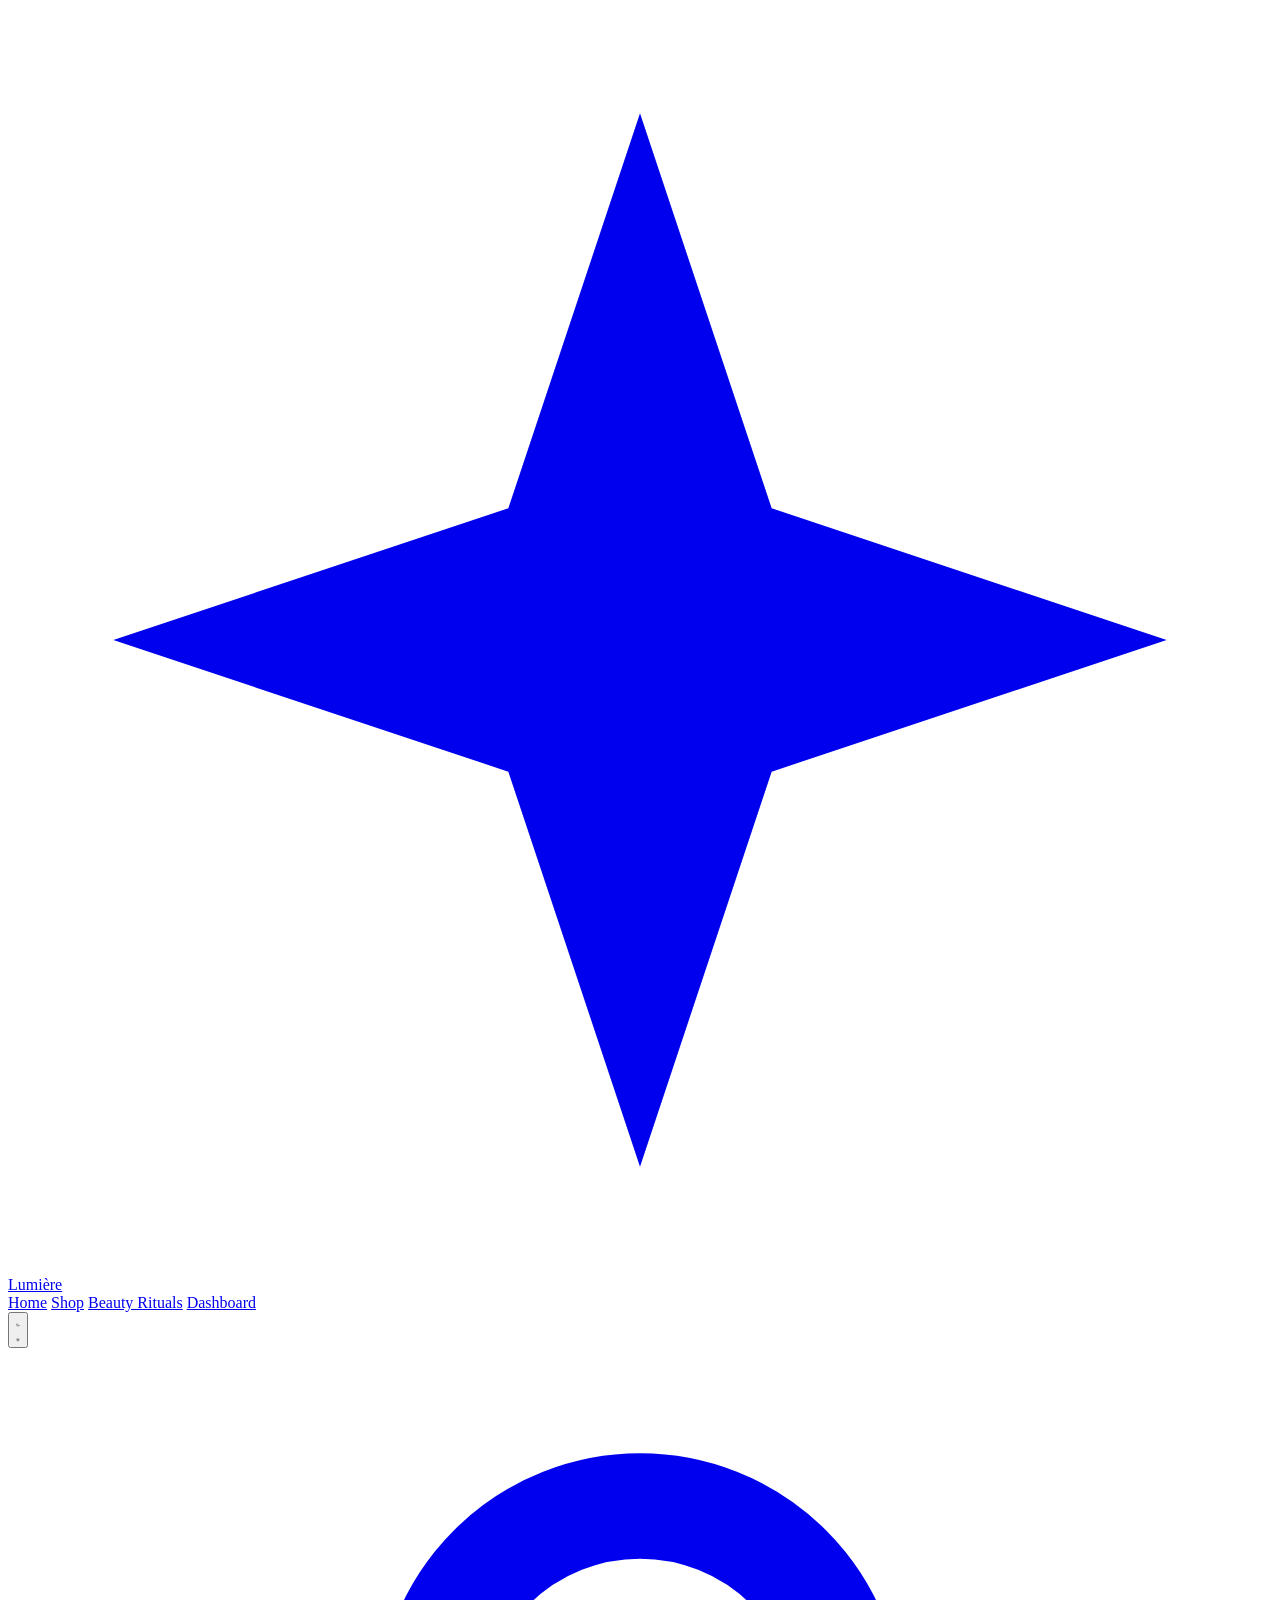
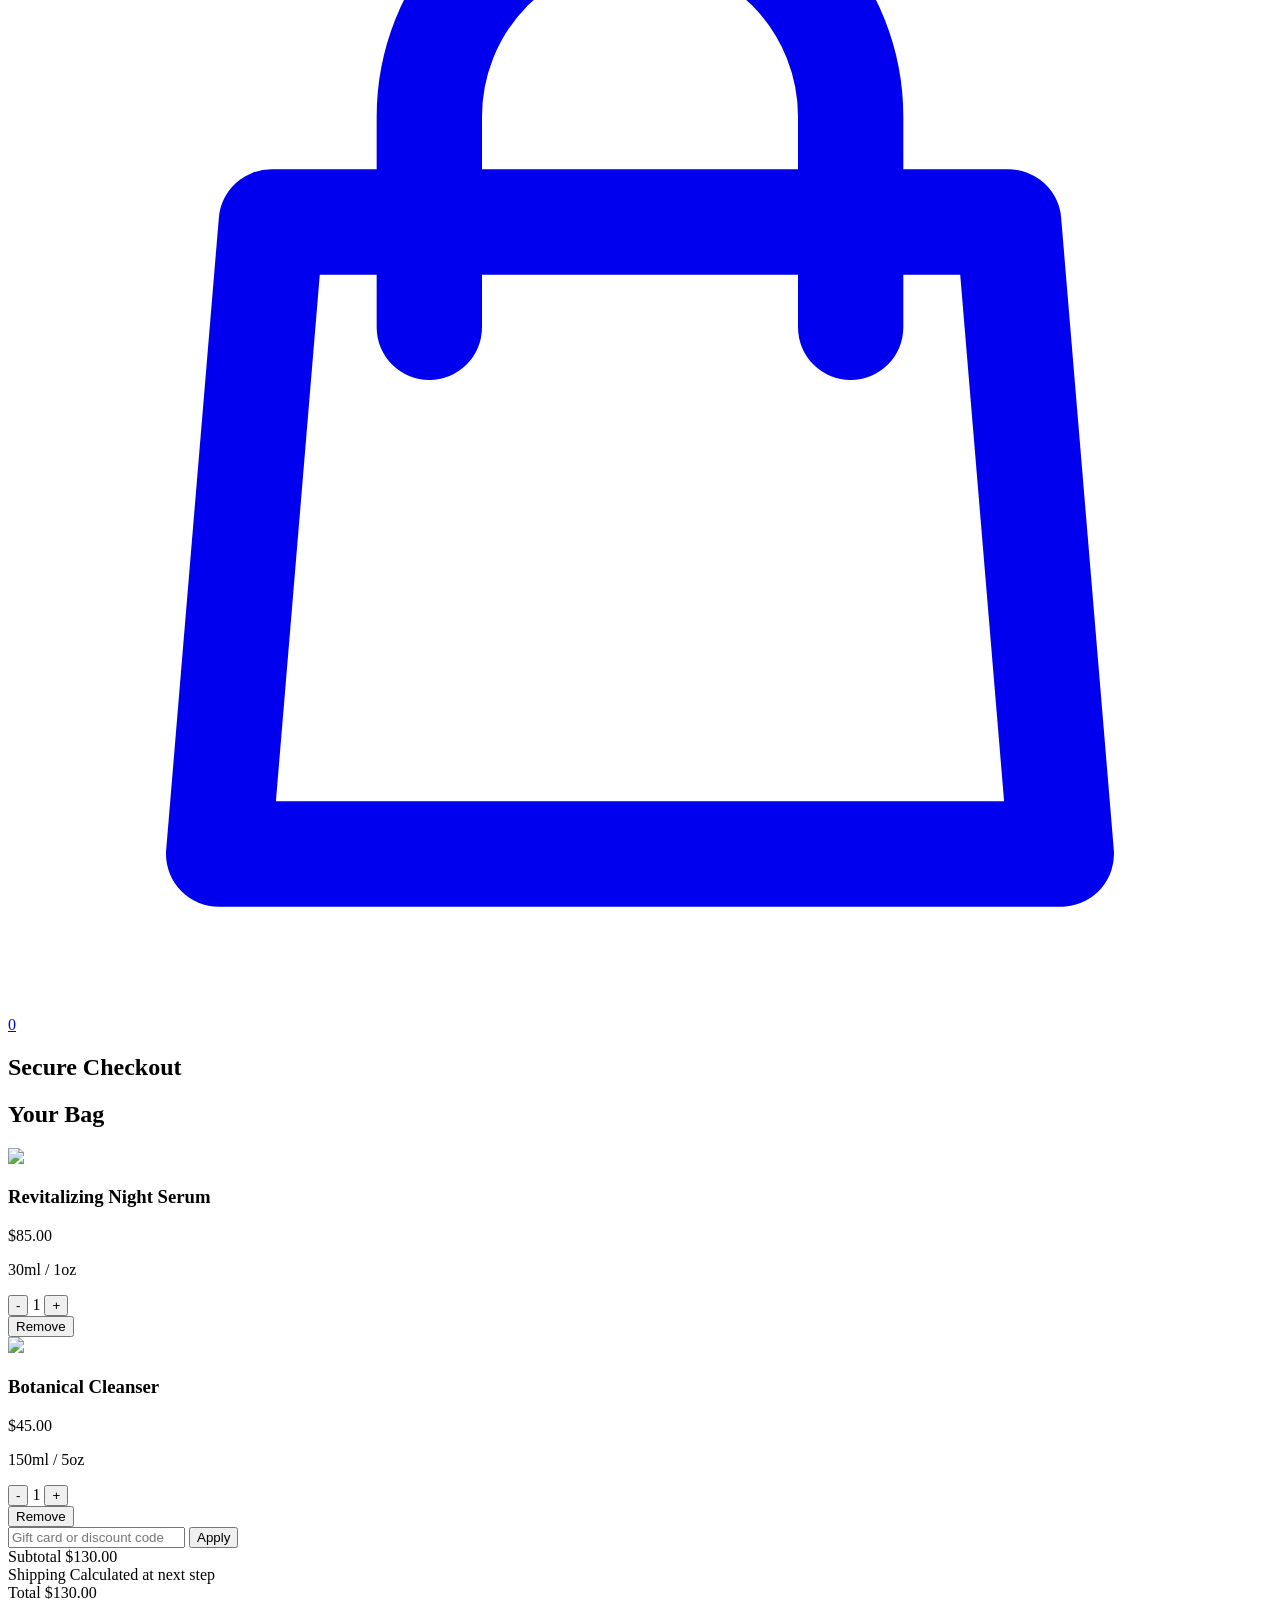
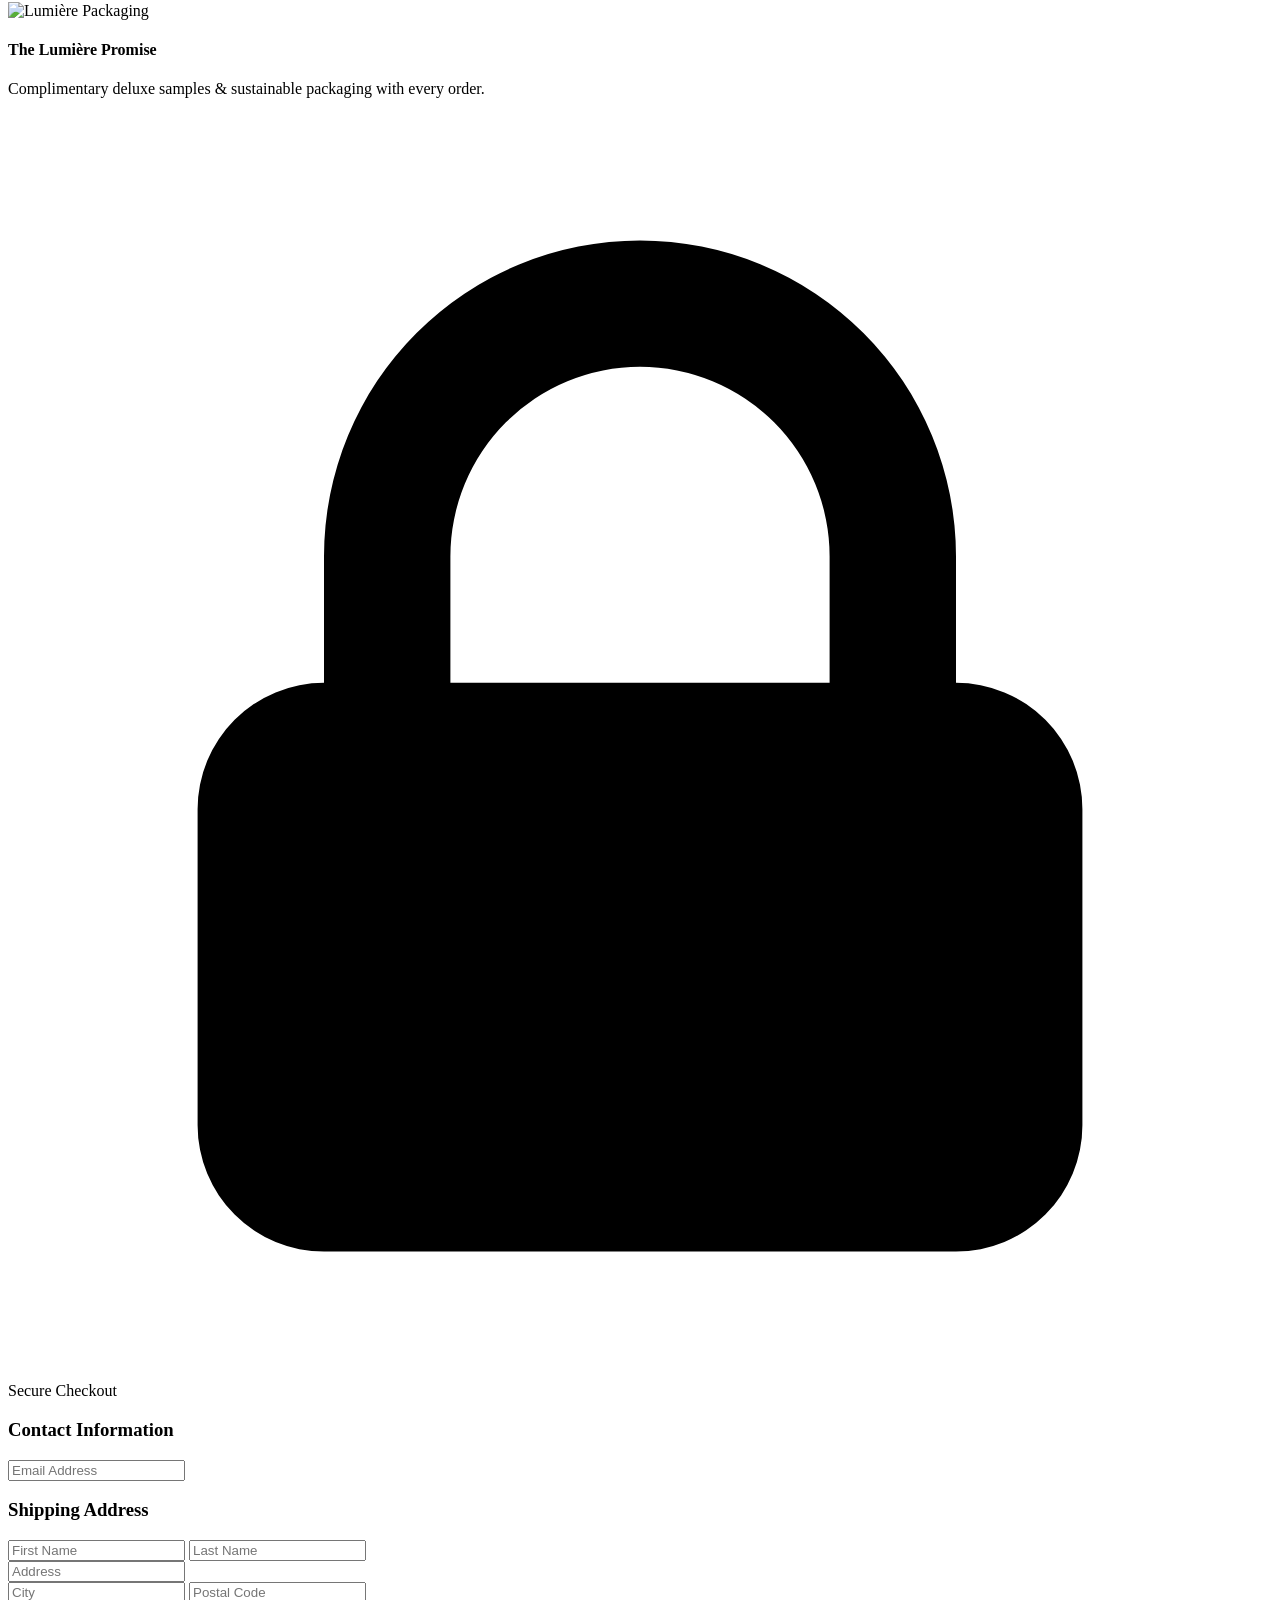
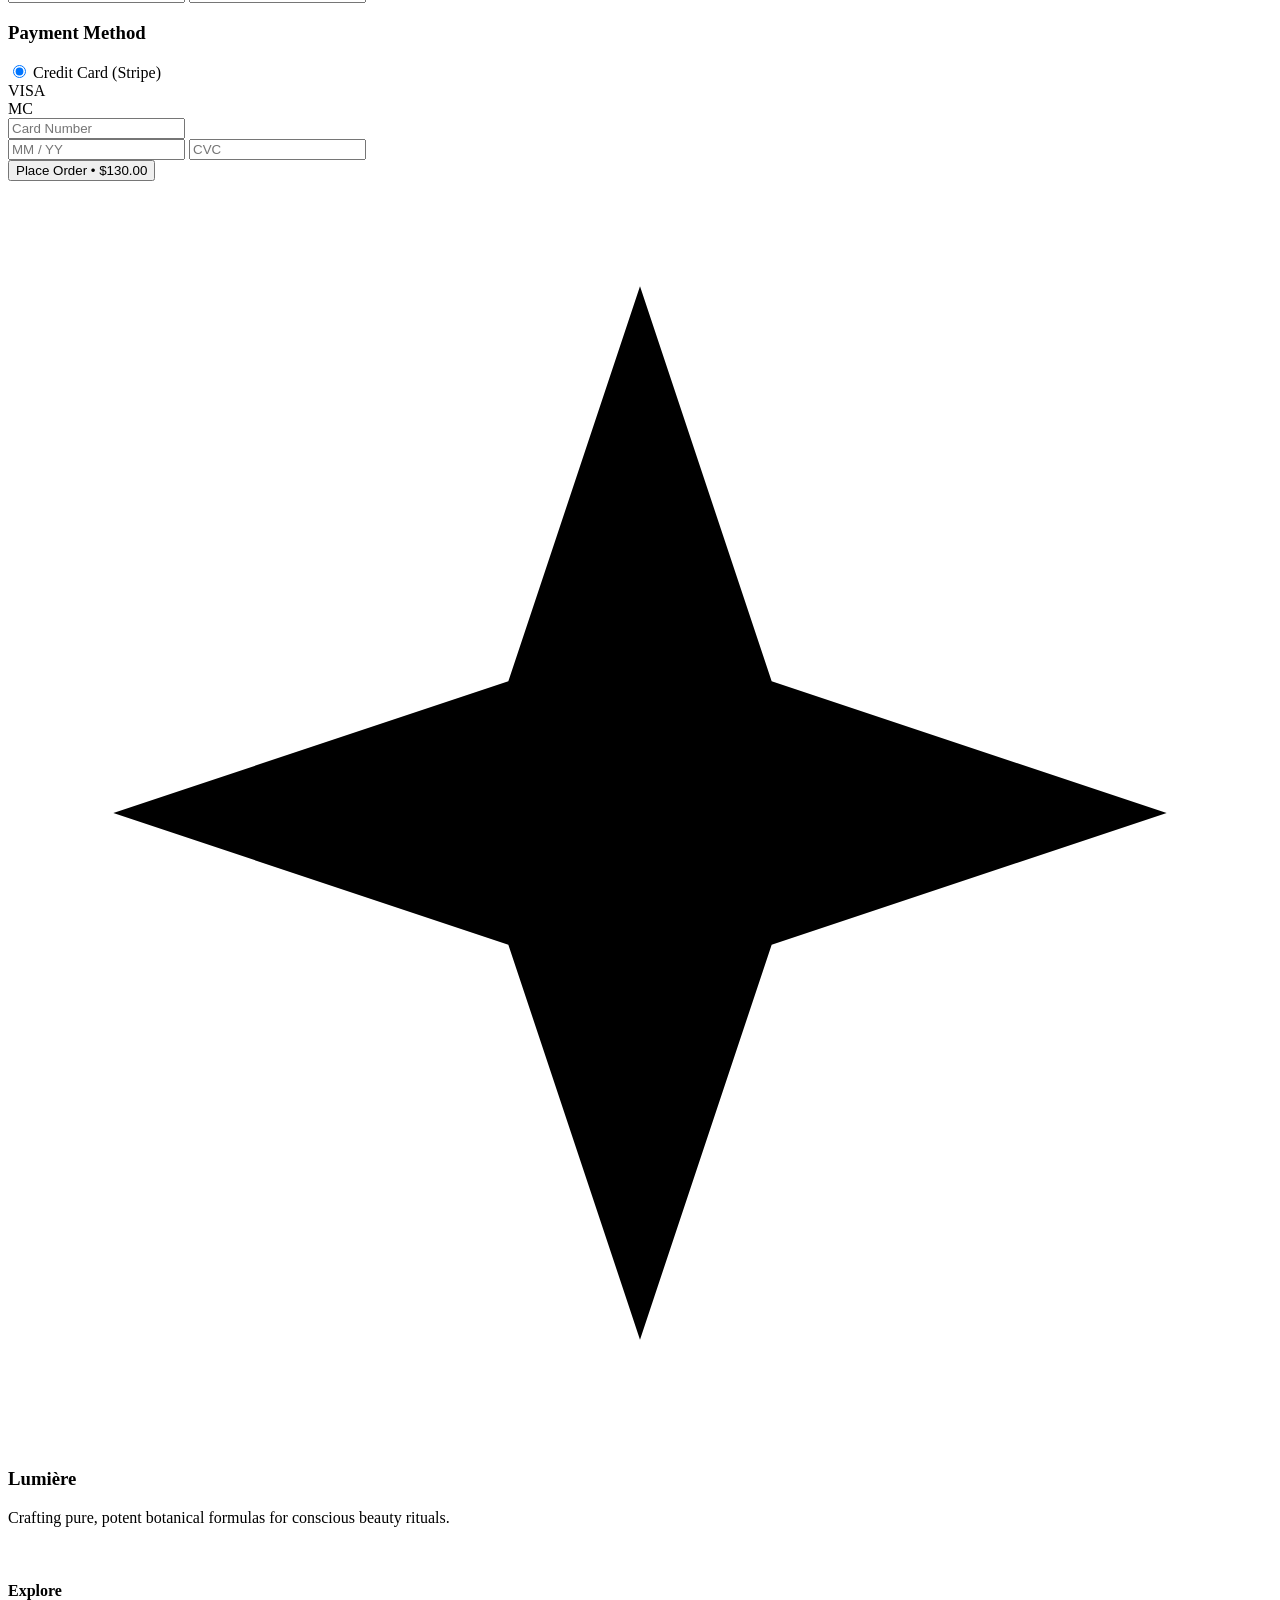
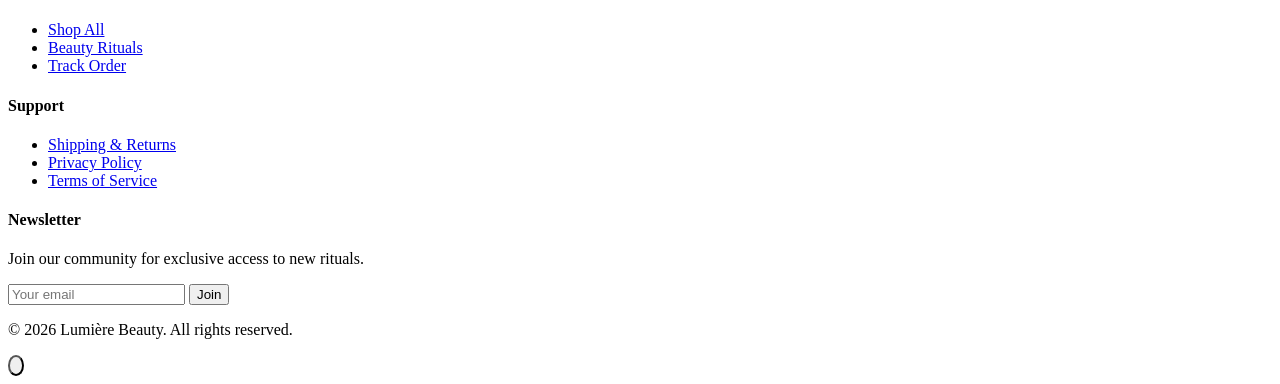
==== cart.html @ 9a76ba2b "first commit" ====
<!DOCTYPE html>
<html lang="en">

<head>
    <meta charset="UTF-8">
    <meta name="viewport" content="width=device-width, initial-scale=1.0">
    <title>Cart & Checkout | LUMIÈRE Beauty</title>
    <script src="https://cdn.tailwindcss.com"></script>
    <script>
        tailwind.config = {
            darkMode: 'class',
            theme: {
                extend: {
                    colors: {
                        brand: {
                            50: '#faf8f7',
                            900: '#1a1919'
                        }
                    },
                    fontFamily: {
                        sans: ['Inter', 'sans-serif'],
                        serif: ['Playfair Display', 'serif']
                    }
                }
            }
        }
    </script>
    <link
        href="https://fonts.googleapis.com/css2?family=Inter:wght@300;400;500;600&family=Playfair+Display:wght@400;600&display=swap"
        rel="stylesheet">
    <link rel="icon"
        href="data:image/svg+xml,<svg xmlns='http://www.w3.org/2000/svg' viewBox='0 0 24 24' fill='black'><path d='M12 2L14.5 9.5L22 12L14.5 14.5L12 22L9.5 14.5L2 12L9.5 9.5L12 2Z'/></svg>">
    <link rel="stylesheet" href="styles.css">
</head>

<body class="bg-brand-50 dark:bg-brand-900 text-gray-900 dark:text-gray-100 font-sans transition-colors duration-300">

    <!-- HEADER -->
    <header
        class="fixed w-full top-0 z-50 bg-white/80 dark:bg-black/80 backdrop-blur-md border-b border-gray-200 dark:border-gray-800 transition-colors duration-300">
        <div class="max-w-7xl mx-auto px-6 h-20 flex items-center justify-between">
            <a href="index.html"
                class="flex items-center gap-2 font-serif text-2xl tracking-widest font-semibold uppercase">
                <svg class="w-6 h-6" viewBox="0 0 24 24" fill="currentColor">
                    <path d="M12 2L14.5 9.5L22 12L14.5 14.5L12 22L9.5 14.5L2 12L9.5 9.5L12 2Z" />
                </svg>
                Lumière
            </a>

            <nav class="hidden md:flex gap-8 text-sm uppercase tracking-wider font-medium">
                <a href="index.html"
                    class="text-gray-500 hover:text-black dark:hover:text-white transition-colors">Home</a>
                <a href="shop.html"
                    class="text-gray-500 hover:text-black dark:hover:text-white transition-colors">Shop</a>
                <a href="rituals.html"
                    class="text-gray-500 hover:text-black dark:hover:text-white transition-colors">Beauty Rituals</a>
                <a href="dashboard.html"
                    class="text-gray-500 hover:text-black dark:hover:text-white transition-colors">Dashboard</a>
            </nav>

            <div class="flex items-center gap-6">
                <button id="theme-toggle" class="hover:opacity-70 transition-opacity">
                    <svg class="w-5 h-5 dark:hidden" fill="none" stroke="currentColor" viewBox="0 0 24 24">
                        <path stroke-linecap="round" stroke-linejoin="round" stroke-width="2"
                            d="M20.354 15.354A9 9 0 018.646 3.646 9.003 9.003 0 0012 21a9.003 9.003 0 008.354-5.646z">
                        </path>
                    </svg>
                    <svg class="w-5 h-5 hidden dark:block" fill="none" stroke="currentColor" viewBox="0 0 24 24">
                        <path stroke-linecap="round" stroke-linejoin="round" stroke-width="2"
                            d="M12 3v1m0 16v1m9-9h-1M4 12H3m15.364 6.364l-.707-.707M6.343 6.343l-.707-.707m12.728 0l-.707.707M6.343 17.657l-.707.707M16 12a4 4 0 11-8 0 4 4 0 018 0z">
                        </path>
                    </svg>
                </button>
                <a href="cart.html" class="relative hover:opacity-70 transition-opacity text-black dark:text-white">
                    <svg class="w-5 h-5" fill="none" stroke="currentColor" viewBox="0 0 24 24">
                        <path stroke-linecap="round" stroke-linejoin="round" stroke-width="2"
                            d="M16 11V7a4 4 0 00-8 0v4M5 9h14l1 12H4L5 9z"></path>
                    </svg>
                    <span
                        class="absolute -top-2 -right-2 bg-black dark:bg-white text-white dark:text-black text-[10px] w-4 h-4 flex items-center justify-center rounded-full cart-count">0</span>
                </a>
            </div>
        </div>
    </header>

    <main class="pt-24 pb-24">

        <!-- Section 1: Cart & Checkout Area -->
        <section class="max-w-7xl mx-auto px-6 mb-24">
            <h1 class="font-serif text-3xl md:text-4xl mb-12 border-b border-gray-200 dark:border-gray-800 pb-4">Secure
                Checkout</h1>

            <div class="grid grid-cols-1 lg:grid-cols-2 gap-16">
                <!-- Cart -->
                <div>
                    <h2 class="uppercase tracking-widest text-sm font-medium mb-6">Your Bag</h2>

                    <div class="space-y-6">
                        <div class="flex gap-6 border-b border-gray-200 dark:border-gray-800 pb-6">
                            <img src="https://images.unsplash.com/photo-1620916566398-39f1143ab7be?auto=format&fit=crop&q=80&w=200"
                                class="w-24 h-32 object-cover bg-gray-100">
                            <div class="flex-1 flex flex-col justify-between">
                                <div>
                                    <div class="flex justify-between items-start mb-1">
                                        <h3 class="font-medium text-sm">Revitalizing Night Serum</h3>
                                        <span class="font-serif">$85.00</span>
                                    </div>
                                    <p class="text-xs text-gray-500">30ml / 1oz</p>
                                </div>
                                <div class="flex justify-between items-center">
                                    <div
                                        class="flex items-center border border-gray-300 dark:border-gray-700 w-24 justify-between px-2 py-1">
                                        <button class="text-gray-500 hover:text-black dark:hover:text-white">-</button>
                                        <span class="text-sm">1</span>
                                        <button class="text-gray-500 hover:text-black dark:hover:text-white">+</button>
                                    </div>
                                    <button
                                        class="text-xs uppercase text-gray-500 hover:text-black dark:hover:text-white underline tracking-wider">Remove</button>
                                </div>
                            </div>
                        </div>

                        <div class="flex gap-6 border-b border-gray-200 dark:border-gray-800 pb-6">
                            <img src="https://images.unsplash.com/photo-1617897903246-719242758050?auto=format&fit=crop&q=80&w=200"
                                class="w-24 h-32 object-cover bg-gray-100">
                            <div class="flex-1 flex flex-col justify-between">
                                <div>
                                    <div class="flex justify-between items-start mb-1">
                                        <h3 class="font-medium text-sm">Botanical Cleanser</h3>
                                        <span class="font-serif">$45.00</span>
                                    </div>
                                    <p class="text-xs text-gray-500">150ml / 5oz</p>
                                </div>
                                <div class="flex justify-between items-center">
                                    <div
                                        class="flex items-center border border-gray-300 dark:border-gray-700 w-24 justify-between px-2 py-1">
                                        <button class="text-gray-500 hover:text-black dark:hover:text-white">-</button>
                                        <span class="text-sm">1</span>
                                        <button class="text-gray-500 hover:text-black dark:hover:text-white">+</button>
                                    </div>
                                    <button
                                        class="text-xs uppercase text-gray-500 hover:text-black dark:hover:text-white underline tracking-wider">Remove</button>
                                </div>
                            </div>
                        </div>
                    </div>

                    <div class="mt-8 flex gap-4">
                        <input type="text" placeholder="Gift card or discount code"
                            class="flex-1 border border-gray-300 dark:border-gray-700 bg-transparent px-4 py-3 text-sm focus:outline-none focus:border-black dark:focus:border-white">
                        <button
                            class="px-6 py-3 bg-gray-200 dark:bg-gray-800 text-sm uppercase tracking-wider font-medium">Apply</button>
                    </div>

                    <div class="mt-8 space-y-3 text-sm">
                        <div class="flex justify-between text-gray-500">
                            <span>Subtotal</span>
                            <span>$130.00</span>
                        </div>
                        <div class="flex justify-between text-gray-500">
                            <span>Shipping</span>
                            <span>Calculated at next step</span>
                        </div>
                        <div
                            class="flex justify-between font-medium text-lg pt-4 border-t border-gray-200 dark:border-gray-800">
                            <span>Total</span>
                            <span class="font-serif">$130.00</span>
                        </div>
                    </div>

                    <!-- Added Content to fill empty space -->
                    <div
                        class="mt-12 group relative overflow-hidden bg-gray-100 dark:bg-gray-800 shadow-sm border border-gray-200 dark:border-gray-800">
                        <img src="https://images.pexels.com/photos/9443524/pexels-photo-9443524.jpeg"
                            class="w-full h-80 object-cover group-hover:scale-105 transition-transform duration-700"
                            alt="Lumière Packaging">
                        <div class="absolute inset-0 bg-black/40 p-8 flex flex-col justify-end text-center text-white">
                            <h4 class="font-serif text-2xl mb-2">The Lumière Promise</h4>
                            <p class="text-sm font-light">Complimentary deluxe samples & sustainable packaging with
                                every order.</p>
                        </div>
                    </div>
                </div>

                <!-- Checkout -->
                <div class="bg-white dark:bg-black p-8 shadow-sm h-fit">
                    <div
                        class="flex items-center gap-2 mb-8 text-green-600 dark:text-green-400 text-xs uppercase tracking-widest font-bold">
                        <svg class="w-4 h-4" fill="currentColor" viewBox="0 0 20 20">
                            <path fill-rule="evenodd"
                                d="M5 9V7a5 5 0 0110 0v2a2 2 0 012 2v5a2 2 0 01-2 2H5a2 2 0 01-2-2v-5a2 2 0 012-2zm8-2v2H7V7a3 3 0 016 0z"
                                clip-rule="evenodd"></path>
                        </svg>
                        Secure Checkout
                    </div>

                    <form class="space-y-8" onsubmit="event.preventDefault(); window.location.href='dashboard.html';">
                        <div>
                            <h3 class="font-medium text-sm mb-4">Contact Information</h3>
                            <input type="email" placeholder="Email Address" required
                                class="w-full border border-gray-300 dark:border-gray-700 bg-transparent px-4 py-3 text-sm mb-4 focus:outline-none focus:border-black dark:focus:border-white">
                        </div>

                        <div>
                            <h3 class="font-medium text-sm mb-4">Shipping Address</h3>
                            <div class="grid grid-cols-2 gap-4 mb-4">
                                <input type="text" placeholder="First Name" required
                                    class="w-full border border-gray-300 dark:border-gray-700 bg-transparent px-4 py-3 text-sm focus:outline-none focus:border-black dark:focus:border-white">
                                <input type="text" placeholder="Last Name" required
                                    class="w-full border border-gray-300 dark:border-gray-700 bg-transparent px-4 py-3 text-sm focus:outline-none focus:border-black dark:focus:border-white">
                            </div>
                            <input type="text" placeholder="Address" required
                                class="w-full border border-gray-300 dark:border-gray-700 bg-transparent px-4 py-3 text-sm mb-4 focus:outline-none focus:border-black dark:focus:border-white">
                            <div class="grid grid-cols-2 gap-4">
                                <input type="text" placeholder="City" required
                                    class="w-full border border-gray-300 dark:border-gray-700 bg-transparent px-4 py-3 text-sm focus:outline-none focus:border-black dark:focus:border-white">
                                <input type="text" placeholder="Postal Code" required
                                    class="w-full border border-gray-300 dark:border-gray-700 bg-transparent px-4 py-3 text-sm focus:outline-none focus:border-black dark:focus:border-white">
                            </div>
                        </div>

                        <div>
                            <h3 class="font-medium text-sm mb-4">Payment Method</h3>
                            <div
                                class="border border-gray-300 dark:border-gray-700 rounded-sm p-4 mb-4 flex items-center justify-between cursor-pointer">
                                <div class="flex items-center gap-3">
                                    <input type="radio" name="payment" checked class="accent-black dark:accent-white">
                                    <span class="text-sm">Credit Card (Stripe)</span>
                                </div>
                                <div class="flex gap-1">
                                    <div
                                        class="w-8 h-5 bg-gray-200 dark:bg-gray-800 rounded text-[8px] flex items-center justify-center font-bold">
                                        VISA</div>
                                    <div
                                        class="w-8 h-5 bg-gray-200 dark:bg-gray-800 rounded text-[8px] flex items-center justify-center font-bold">
                                        MC</div>
                                </div>
                            </div>

                            <div
                                class="space-y-4 p-4 border border-gray-200 dark:border-gray-800 bg-gray-50 dark:bg-gray-900/50">
                                <input type="text" placeholder="Card Number"
                                    class="w-full border border-gray-300 dark:border-gray-700 bg-white dark:bg-black px-4 py-3 text-sm focus:outline-none">
                                <div class="grid grid-cols-2 gap-4">
                                    <input type="text" placeholder="MM / YY"
                                        class="w-full border border-gray-300 dark:border-gray-700 bg-white dark:bg-black px-4 py-3 text-sm focus:outline-none">
                                    <input type="text" placeholder="CVC"
                                        class="w-full border border-gray-300 dark:border-gray-700 bg-white dark:bg-black px-4 py-3 text-sm focus:outline-none">
                                </div>
                            </div>
                        </div>

                        <button type="submit"
                            class="w-full py-4 bg-black text-white dark:bg-white dark:text-black uppercase tracking-wider font-medium text-sm hover:opacity-90 transition-opacity">
                            Place Order • $130.00
                        </button>
                    </form>
                </div>
            </div>
        </section>

    </main>

    <footer
        class="bg-gray-100 dark:bg-gray-900 text-gray-900 dark:text-white pt-16 pb-8 transition-colors duration-300">
        <div class="max-w-7xl mx-auto px-6 grid grid-cols-1 md:grid-cols-4 gap-12 mb-12">
            <div>
                <div class="flex items-center gap-2 mb-6">
                    <svg class="w-6 h-6" viewBox="0 0 24 24" fill="currentColor">
                        <path d="M12 2L14.5 9.5L22 12L14.5 14.5L12 22L9.5 14.5L2 12L9.5 9.5L12 2Z" />
                    </svg>
                    <h3 class="font-serif text-2xl uppercase tracking-widest">Lumière</h3>
                </div>
                <p class="text-sm text-gray-600 dark:text-gray-400">Crafting pure, potent botanical formulas for
                    conscious beauty rituals.</p>
                <div class="flex gap-4 mt-6">
                    <a href="#" class="hover:text-black dark:hover:text-white transition-colors"
                        aria-label="Instagram"><svg class="w-5 h-5" fill="currentColor" viewBox="0 0 24 24"
                            aria-hidden="true">
                            <path fill-rule="evenodd"
                                d="M12.315 2c2.43 0 2.784.013 3.808.06 1.064.049 1.791.218 2.427.465a4.902 4.902 0 011.772 1.153 4.902 4.902 0 011.153 1.772c.247.636.416 1.363.465 2.427.048 1.067.06 1.407.06 4.123v.08c0 2.643-.012 2.987-.06 4.043-.049 1.064-.218 1.791-.465 2.427a4.902 4.902 0 01-1.153 1.772 4.902 4.902 0 01-1.772 1.153c-.636.247-1.363.416-2.427.465-1.067.048-1.407.06-4.123.06h-.08c-2.643 0-2.987-.012-4.043-.06-1.064-.049-1.791-.218-2.427-.465a4.902 4.902 0 01-1.772-1.153 4.902 4.902 0 01-1.153-1.772c-.247-.636-.416-1.363-.465-2.427-.047-1.024-.06-1.379-.06-3.808v-.63c0-2.43.013-2.784.06-3.808.049-1.064.218-1.791.465-2.427a4.902 4.902 0 011.153-1.772A4.902 4.902 0 015.45 2.525c.636-.247 1.363-.416 2.427-.465C8.901 2.013 9.256 2 11.685 2h.63zm-.081 1.802h-.468c-2.456 0-2.784.011-3.807.058-.975.045-1.504.207-1.857.344-.467.182-.8.398-1.15.748-.35.35-.566.683-.748 1.15-.137.353-.3.882-.344 1.857-.047 1.023-.058 1.351-.058 3.807v.468c0 2.456.011 2.784.058 3.807.045.975.207 1.504.344 1.857.182.466.399.8.748 1.15.35.35.683.566 1.15.748.353.137.882.3 1.857.344 1.054.048 1.37.058 4.041.058h.08c2.597 0 2.917-.01 3.96-.058.976-.045 1.505-.207 1.858-.344.466-.182.8-.398 1.15-.748.35-.35.566-.683.748-1.15.137-.353.3-.882.344-1.857.048-1.055.058-1.37.058-4.041v-.08c0-2.597-.01-2.917-.058-3.96-.045-.976-.207-1.505-.344-1.858a3.097 3.097 0 00-.748-1.15 3.098 3.098 0 00-1.15-.748c-.353-.137-.882-.3-1.857-.344-1.023-.047-1.351-.058-3.807-.058zM12 6.865a5.135 5.135 0 110 10.27 5.135 5.135 0 010-10.27zm0 1.802a3.333 3.333 0 100 6.666 3.333 3.333 0 000-6.666zm5.338-3.205a1.2 1.2 0 110 2.4 1.2 1.2 0 010-2.4z"
                                clip-rule="evenodd" />
                        </svg></a>
                    <a href="#" class="hover:text-black dark:hover:text-white transition-colors"
                        aria-label="TikTok"><svg class="w-5 h-5" fill="currentColor" viewBox="0 0 24 24"
                            aria-hidden="true">
                            <path
                                d="M19.59 6.69a4.83 4.83 0 01-3.77-4.25V2h-3.45v13.67a2.89 2.89 0 01-5.2 1.74 2.89 2.89 0 012.31-4.64 2.93 2.93 0 01.88.13V9.4a6.84 6.84 0 00-1-.05A6.33 6.33 0 005 20.1a6.34 6.34 0 0010.86-4.43v-7a8.16 8.16 0 004.77 1.52v-3.4a4.85 4.85 0 01-1.04-.1z" />
                        </svg></a>
                    <a href="#" class="hover:text-black dark:hover:text-white transition-colors"
                        aria-label="Pinterest"><svg class="w-5 h-5" fill="currentColor" viewBox="0 0 24 24"
                            aria-hidden="true">
                            <path
                                d="M12.017 0C5.396 0 .029 5.367.029 11.987c0 5.079 3.158 9.417 7.618 11.162-.105-.949-.199-2.403.041-3.439.219-.937 1.406-5.957 1.406-5.957s-.359-.72-.359-1.781c0-1.663.967-2.911 2.168-2.911 1.024 0 1.518.769 1.518 1.688 0 1.029-.653 2.567-.992 3.992-.285 1.193.6 2.165 1.775 2.165 2.128 0 3.768-2.245 3.768-5.487 0-2.861-2.063-4.869-5.008-4.869-3.41 0-5.409 2.562-5.409 5.199 0 1.033.394 2.143.889 2.741.099.12.112.225.085.345-.09.375-.293 1.199-.334 1.363-.053.225-.172.271-.401.165-1.495-.69-2.433-2.878-2.433-4.646 0-3.776 2.748-7.252 7.951-7.252 4.158 0 7.392 2.967 7.392 6.923 0 4.135-2.607 7.462-6.233 7.462-1.214 0-2.354-.629-2.758-1.379l-.749 2.848c-.269 1.045-1.004 2.352-1.498 3.146 1.123.345 2.306.535 3.55.535 6.607 0 11.985-5.365 11.985-11.987C23.97 5.39 18.592.026 11.985.026L12.017 0z" />
                        </svg></a>
                </div>
            </div>
            <div>
                <h4 class="font-medium uppercase tracking-wider mb-6 text-sm">Explore</h4>
                <ul class="space-y-4 text-sm text-gray-600 dark:text-gray-400">
                    <li><a href="shop.html" class="hover:text-black dark:hover:text-white transition-colors">Shop
                            All</a></li>
                    <li><a href="rituals.html" class="hover:text-black dark:hover:text-white transition-colors">Beauty
                            Rituals</a></li>
                    <li><a href="dashboard.html" class="hover:text-black dark:hover:text-white transition-colors">Track
                            Order</a></li>
                </ul>
            </div>
            <div>
                <h4 class="font-medium uppercase tracking-wider mb-6 text-sm">Support</h4>
                <ul class="space-y-4 text-sm text-gray-600 dark:text-gray-400">
                    <li><a href="#" class="hover:text-black dark:hover:text-white transition-colors">Shipping &
                            Returns</a></li>
                    <li><a href="#" class="hover:text-black dark:hover:text-white transition-colors">Privacy Policy</a>
                    </li>
                    <li><a href="#" class="hover:text-black dark:hover:text-white transition-colors">Terms of
                            Service</a></li>
                </ul>
            </div>
            <div>
                <h4 class="font-medium uppercase tracking-wider mb-6 text-sm">Newsletter</h4>
                <p class="text-sm text-gray-600 dark:text-gray-400 mb-4">Join our community for exclusive access to new
                    rituals.</p>
                <div class="flex">
                    <input type="email" placeholder="Your email"
                        class="bg-transparent border-b border-gray-400 dark:border-gray-600 px-0 py-2 w-full focus:outline-none focus:border-black dark:focus:border-white text-sm transition-colors">
                    <button
                        class="border-b border-gray-400 dark:border-gray-600 hover:border-black dark:hover:border-white py-2 px-4 uppercase text-sm font-medium tracking-wider transition-colors">Join</button>
                </div>
            </div>
        </div>
        <div
            class="max-w-7xl mx-auto px-6 pt-8 border-t border-gray-200 dark:border-gray-800 text-sm text-gray-500 flex flex-col md:flex-row justify-between items-center gap-4 transition-colors">
            <p>&copy; 2026 Lumière Beauty. All rights reserved.</p>

        </div>
    </footer>

    <script src="script.js"></script>
</body>

</html>
---- styles.css ----
@tailwind base;
@tailwind components;
@tailwind utilities;

@layer utilities {
    .animate-image-zoom {
        animation: zoom 20s infinite alternate linear;
    }
    
    .animate-fade-up {
        animation: fadeUp 1s ease-out forwards;
    }
}

@keyframes zoom {
    0% { transform: scale(1); }
    100% { transform: scale(1.1); }
}

@keyframes fadeUp {
    0% { opacity: 0; transform: translateY(20px); }
    100% { opacity: 1; transform: translateY(0); }
}

html {
    scroll-behavior: smooth;
}

/* Global Hover Effects for CTAs and Social Media Icons */
button, 
a.px-8, 
a.px-12, 
a.px-6, 
a.w-full.py-4 {
    transition: transform 0.3s ease, background-color 0.3s ease, opacity 0.3s ease;
}

button:hover:not(.theme-toggle):not([aria-label="Back to top"]), 
a.px-8:hover, 
a.px-12:hover, 
a.px-6:hover, 
a.w-full.py-4:hover {
    transform: translateY(-3px);
    box-shadow: 0 4px 12px rgba(0,0,0,0.1);
}

/* Social Media Icons Lift Effect */
footer a[aria-label] {
    display: inline-block;
    transition: transform 0.3s cubic-bezier(0.175, 0.885, 0.32, 1.275), color 0.3s ease;
}

footer a[aria-label]:hover {
    transform: translateY(-4px) scale(1.15);
}
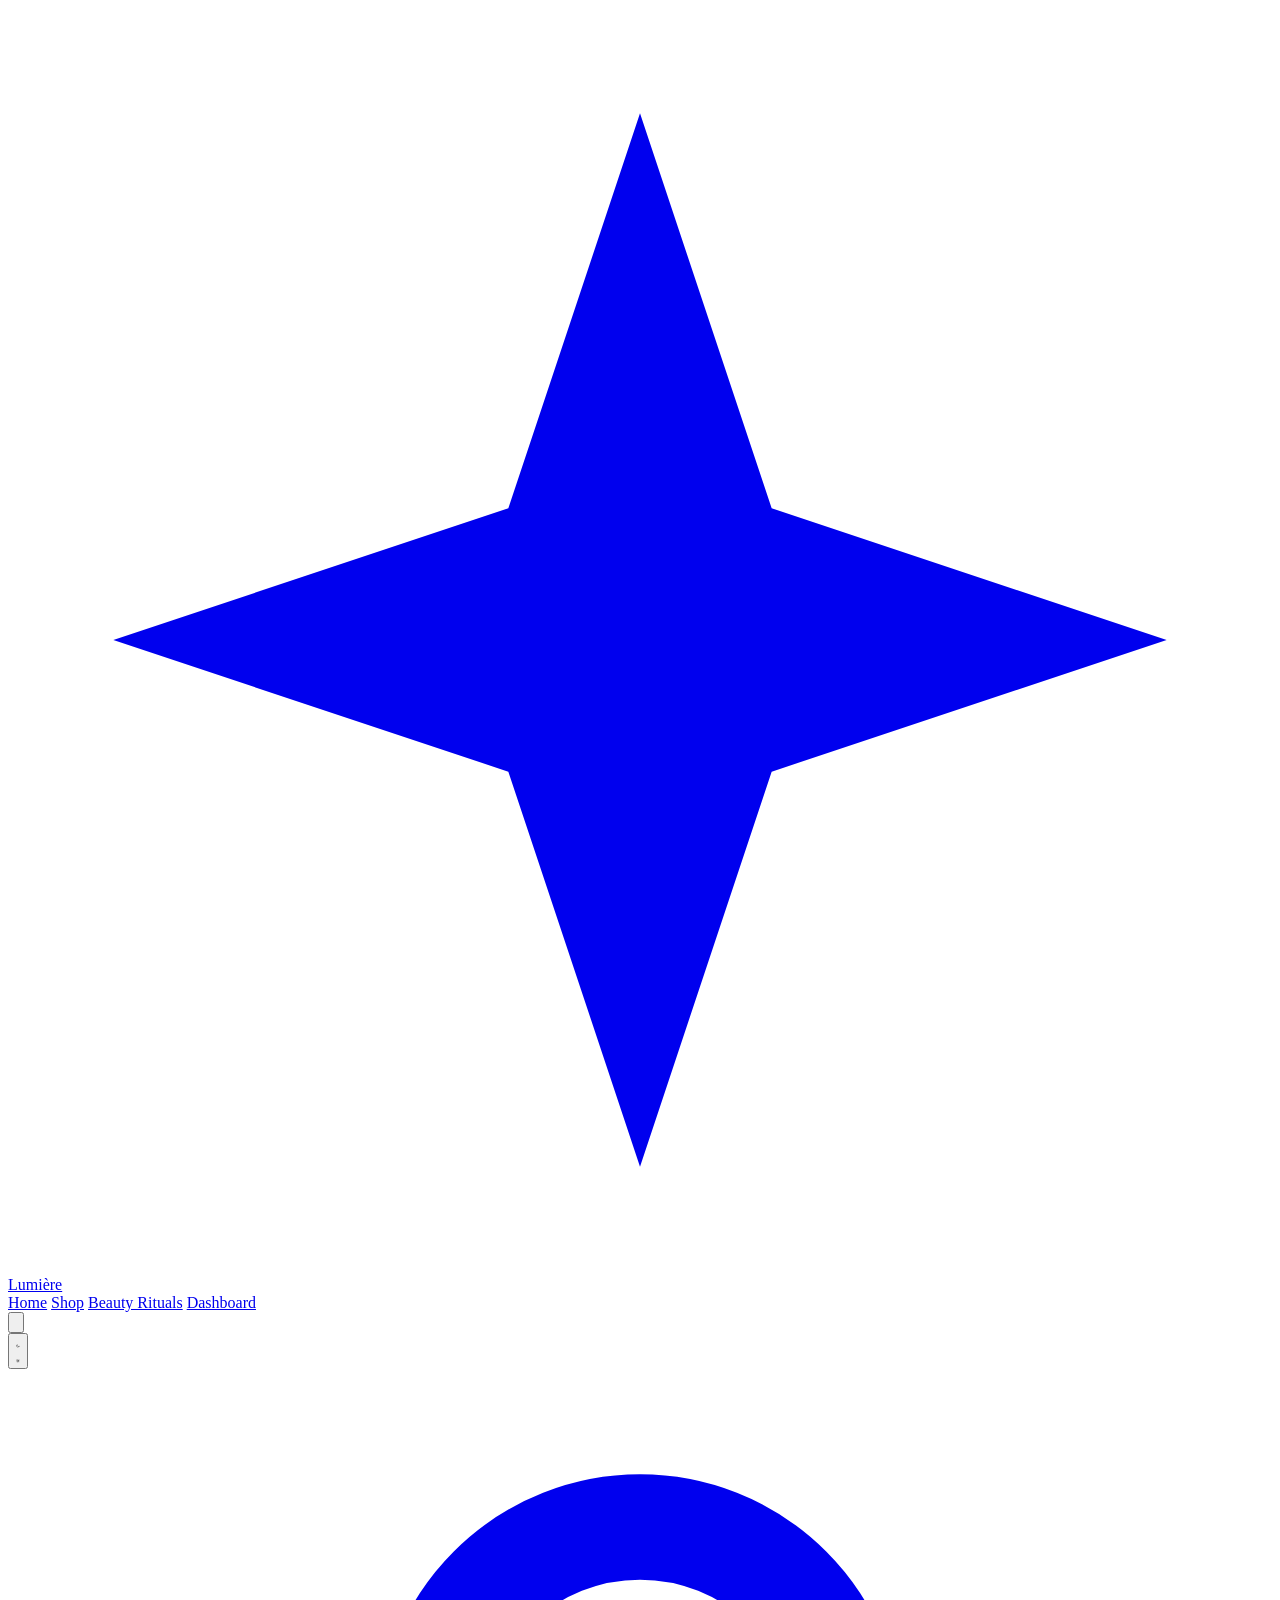
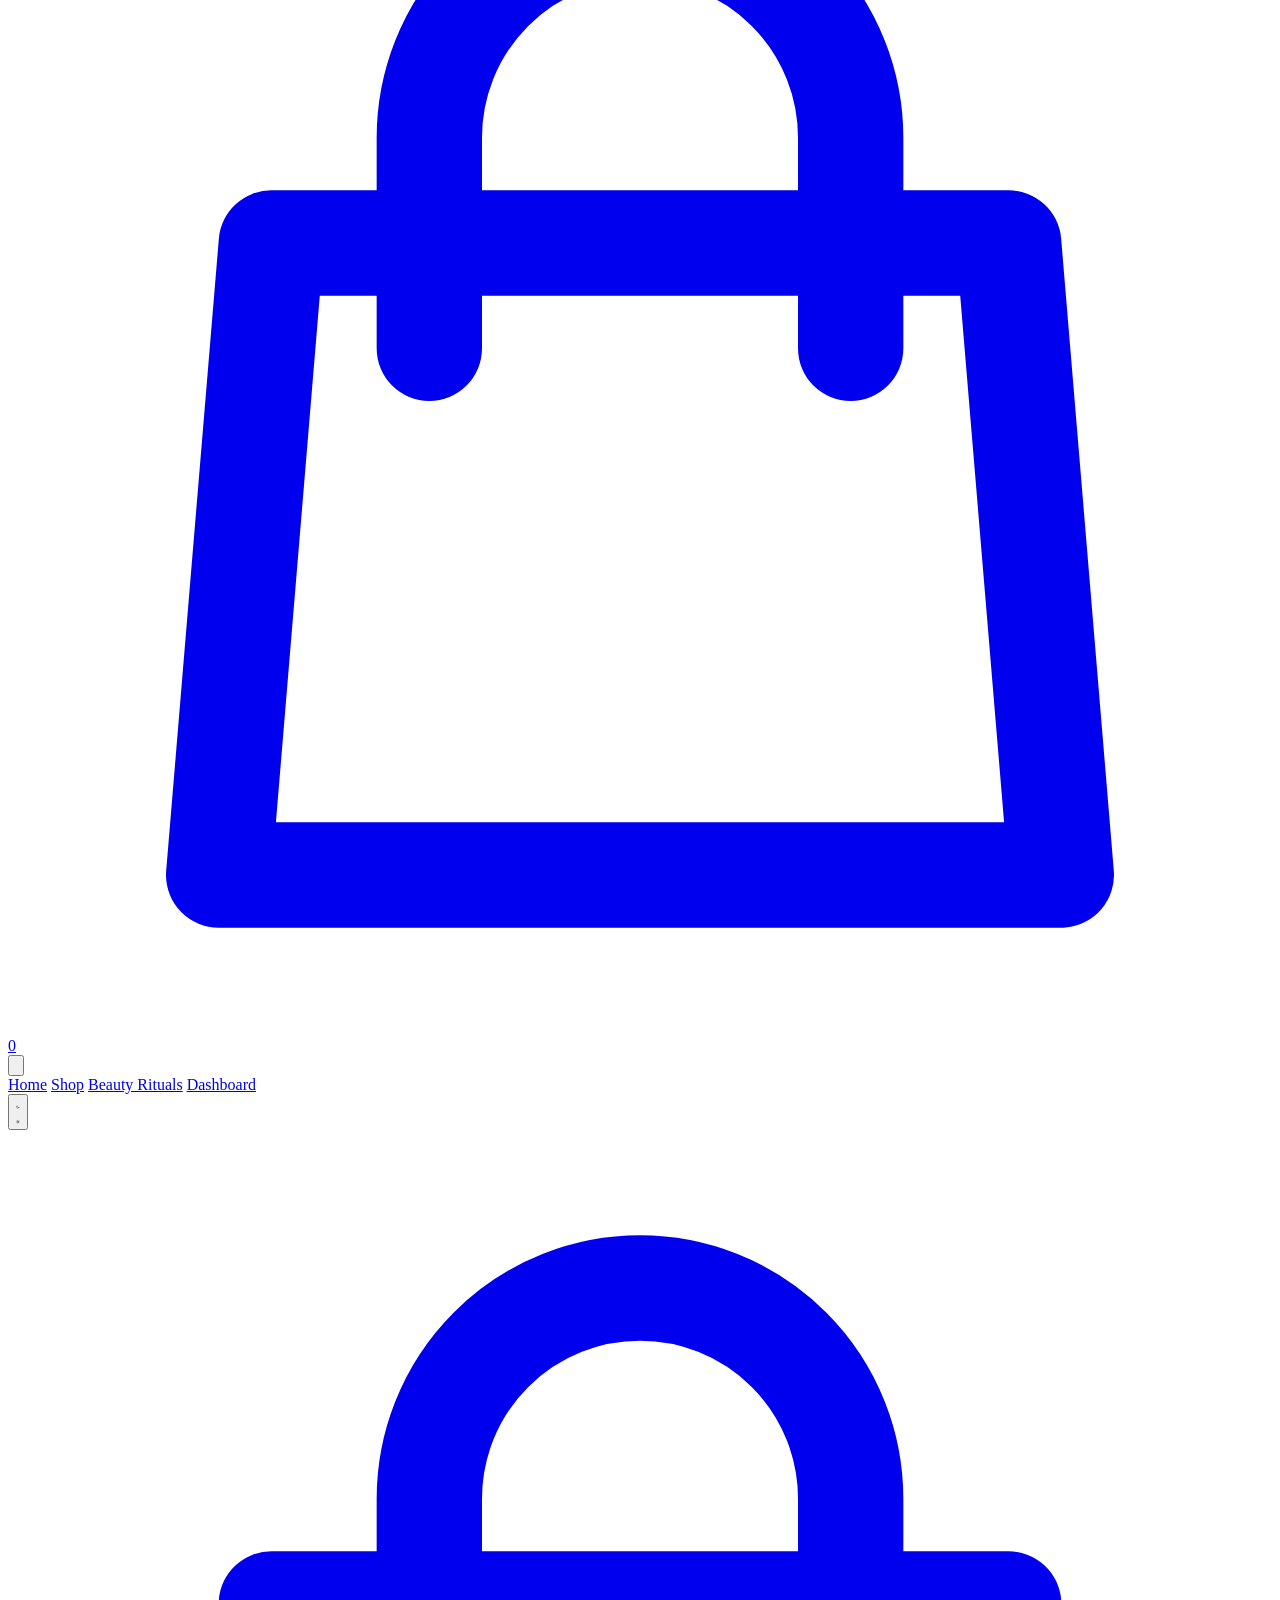
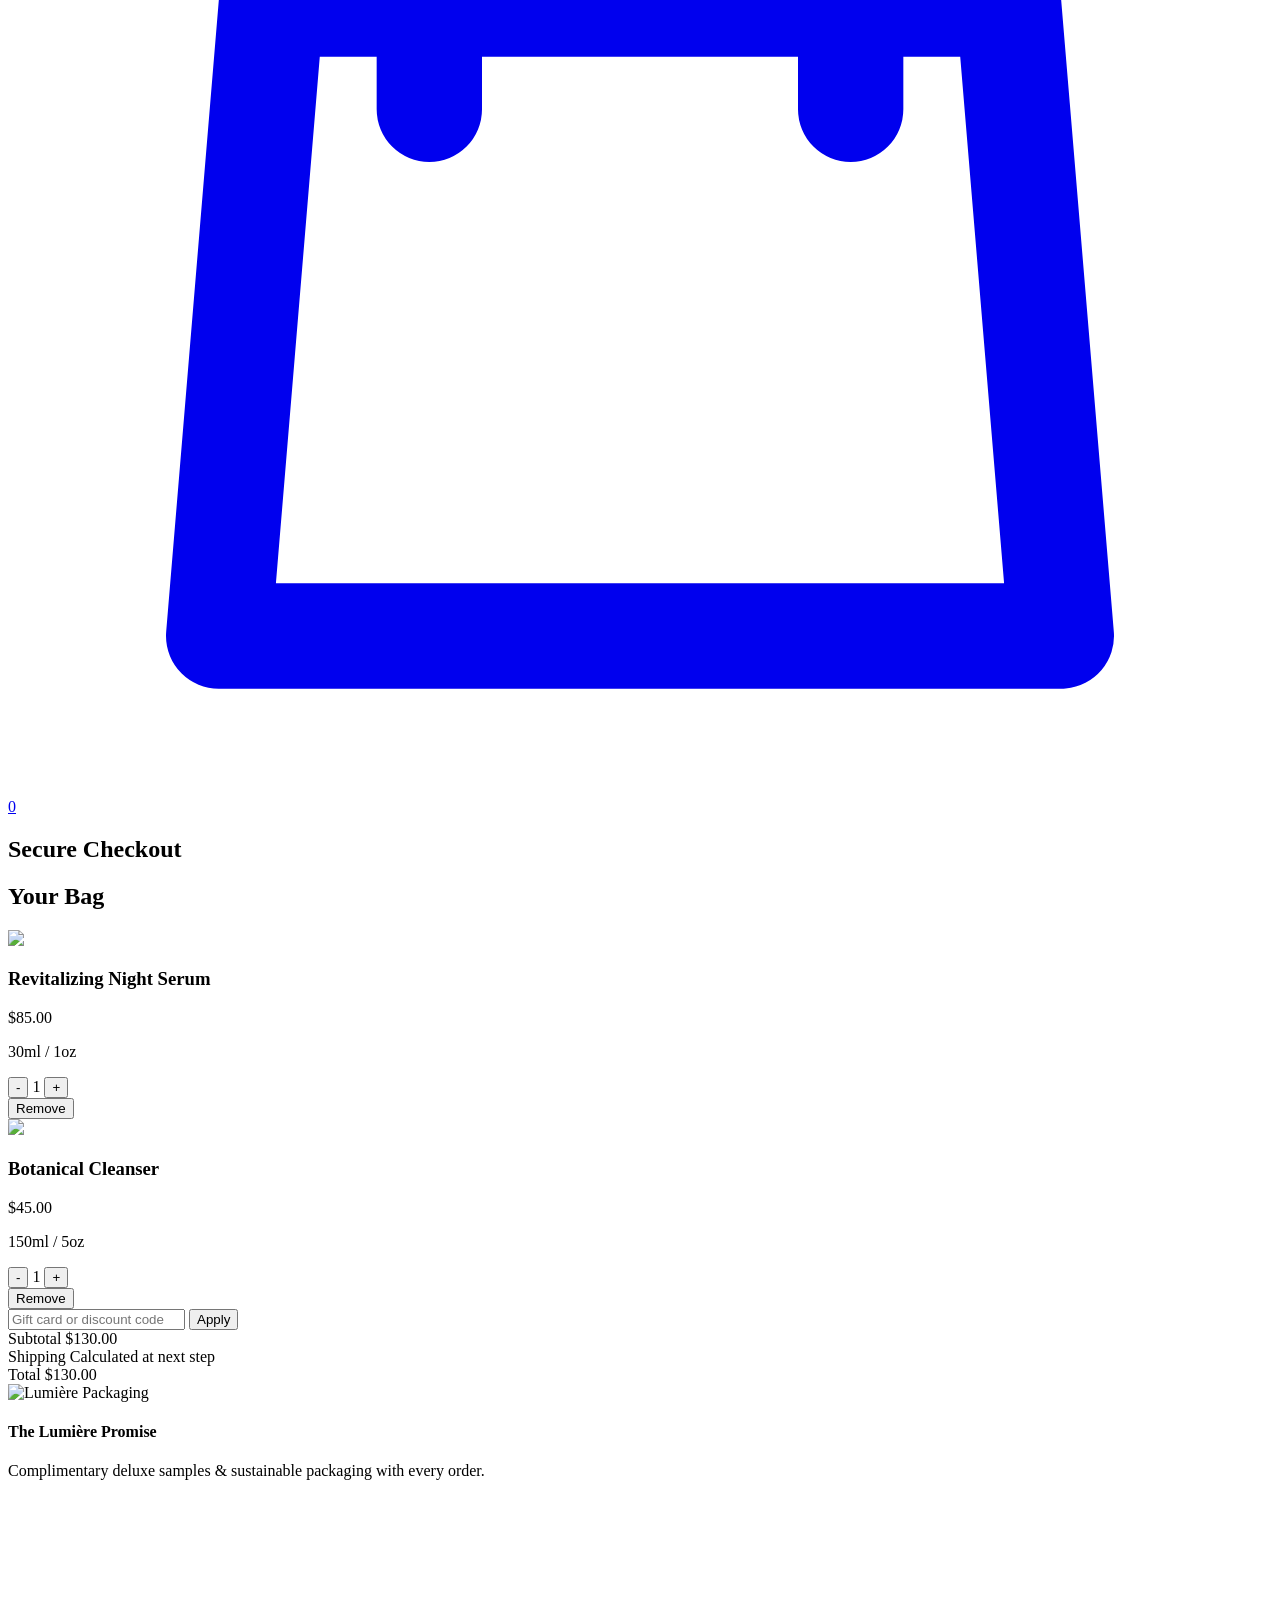
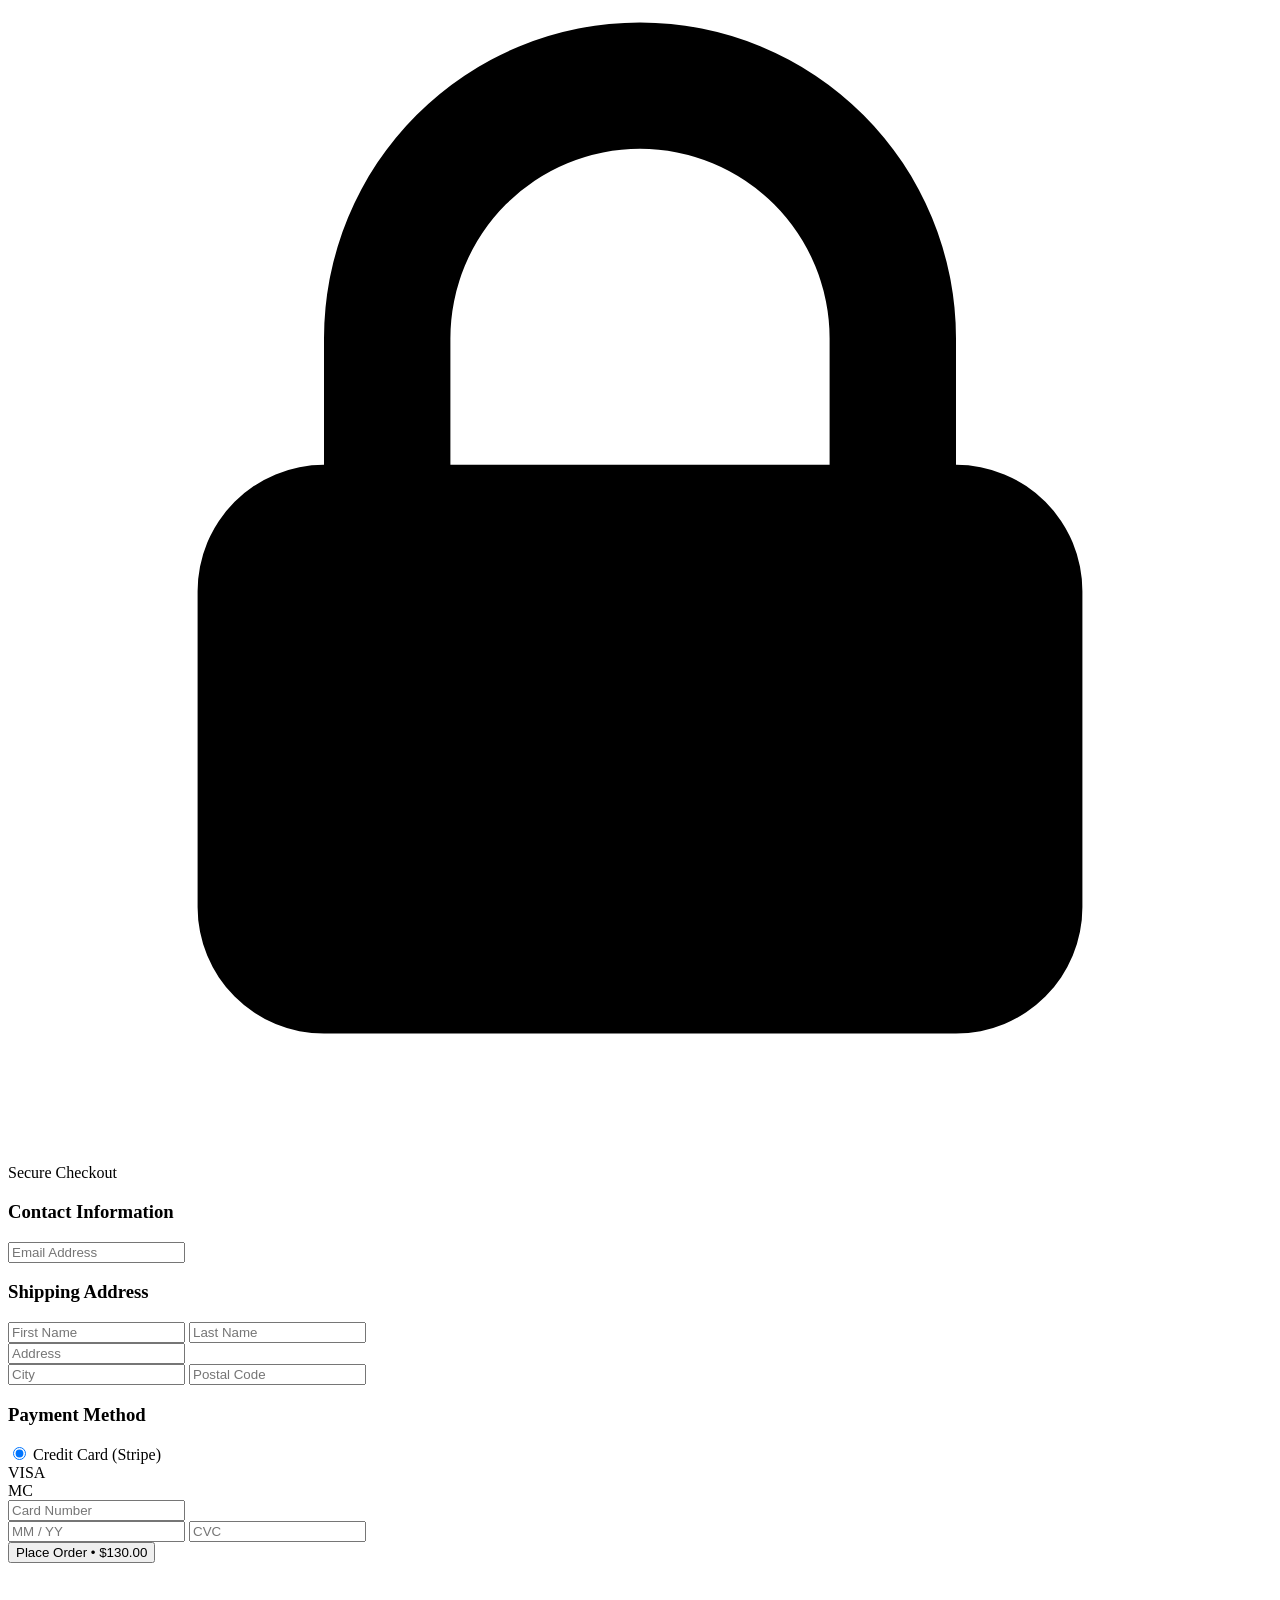
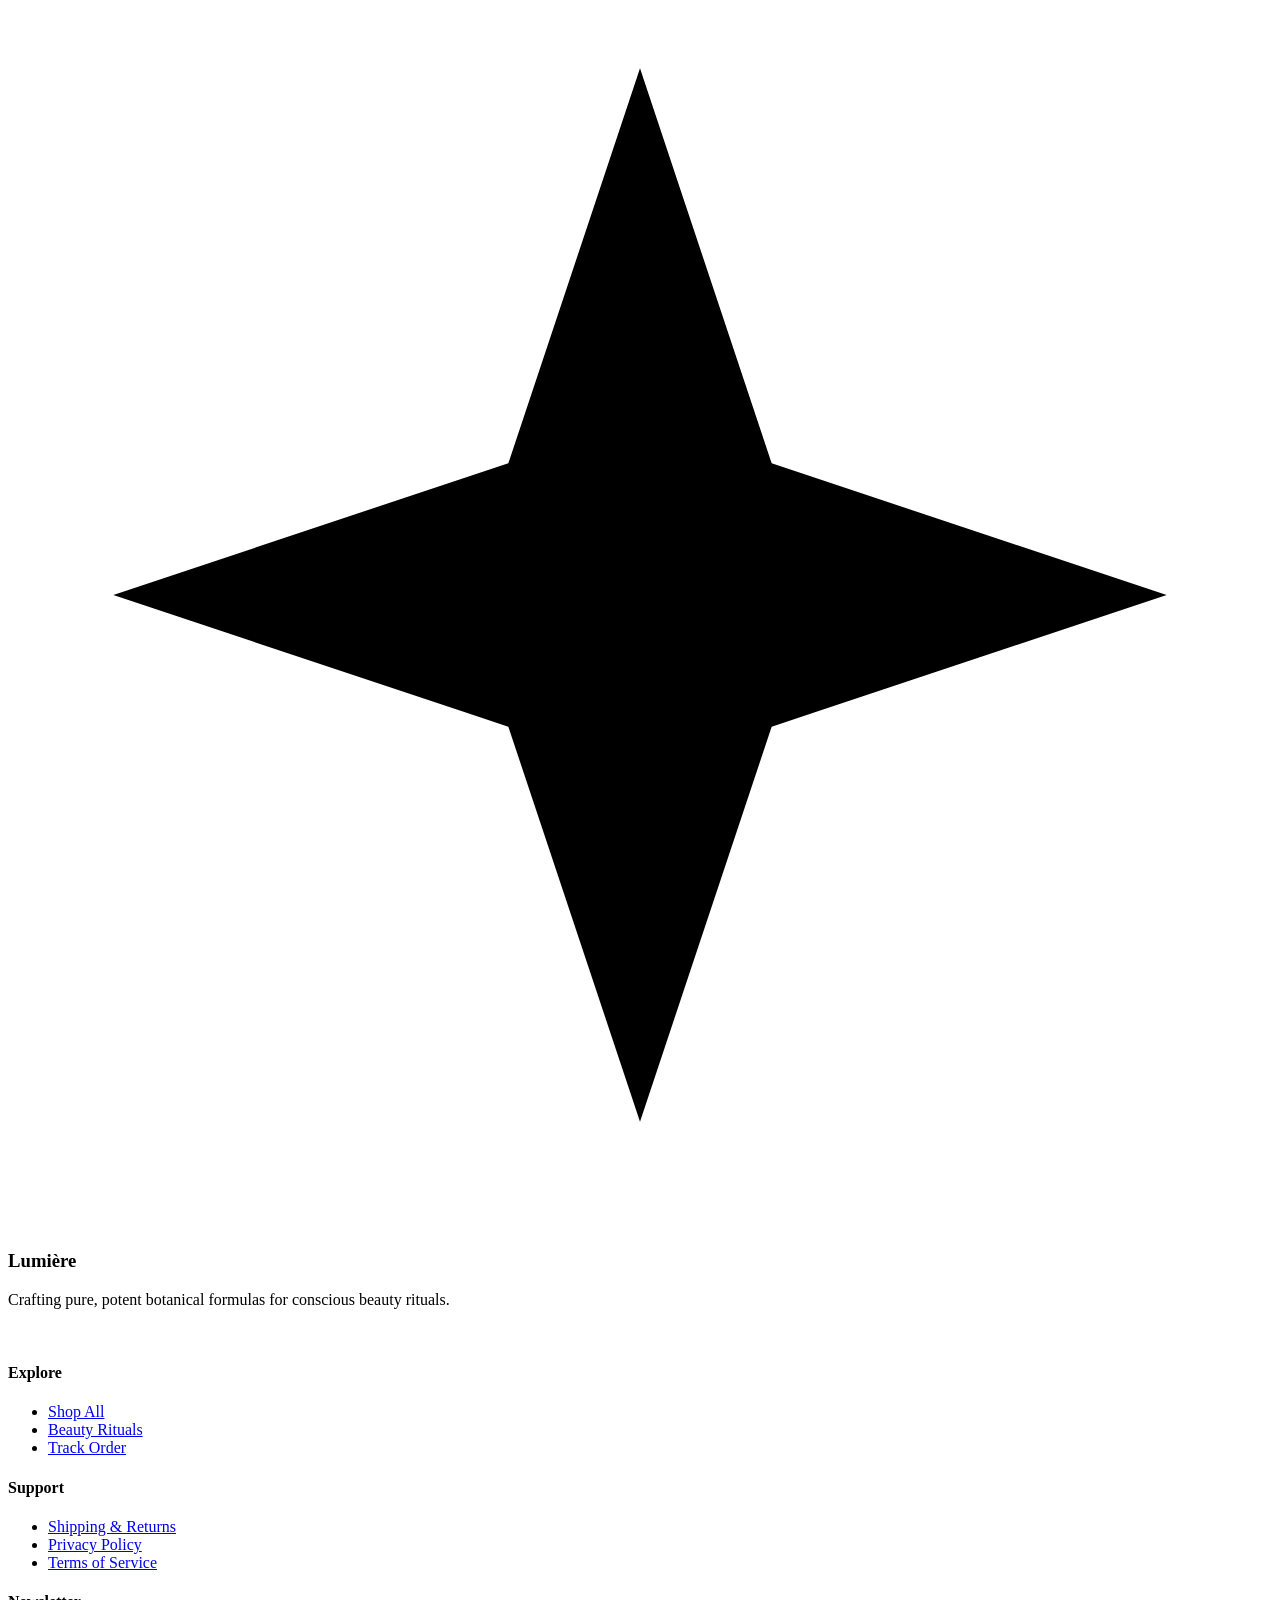
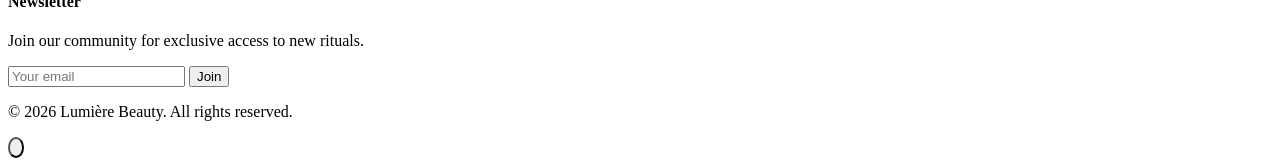
==== commit 8b6a111f: "index" ====
--- a/cart.html
+++ b/cart.html
@@ -1,10 +1,10 @@
-<!DOCTYPE html>
+﻿<!DOCTYPE html>
 <html lang="en">
 
 <head>
     <meta charset="UTF-8">
     <meta name="viewport" content="width=device-width, initial-scale=1.0">
-    <title>Cart & Checkout | LUMIÈRE Beauty</title>
+    <title>Cart & Checkout | Lumière Beauty</title>
     <script src="https://cdn.tailwindcss.com"></script>
     <script>
         tailwind.config = {
@@ -47,7 +47,7 @@
                 Lumière
             </a>
 
-            <nav class="hidden md:flex gap-8 text-sm uppercase tracking-wider font-medium">
+            <nav class="hidden lg:flex gap-8 text-sm uppercase tracking-wider font-medium">
                 <a href="index.html"
                     class="text-gray-500 hover:text-black dark:hover:text-white transition-colors">Home</a>
                 <a href="shop.html"
@@ -57,31 +57,64 @@
                 <a href="dashboard.html"
                     class="text-gray-500 hover:text-black dark:hover:text-white transition-colors">Dashboard</a>
             </nav>
+        
 
             <div class="flex items-center gap-6">
-                <button id="theme-toggle" class="hover:opacity-70 transition-opacity">
-                    <svg class="w-5 h-5 dark:hidden" fill="none" stroke="currentColor" viewBox="0 0 24 24">
-                        <path stroke-linecap="round" stroke-linejoin="round" stroke-width="2"
-                            d="M20.354 15.354A9 9 0 018.646 3.646 9.003 9.003 0 0012 21a9.003 9.003 0 008.354-5.646z">
-                        </path>
-                    </svg>
-                    <svg class="w-5 h-5 hidden dark:block" fill="none" stroke="currentColor" viewBox="0 0 24 24">
-                        <path stroke-linecap="round" stroke-linejoin="round" stroke-width="2"
-                            d="M12 3v1m0 16v1m9-9h-1M4 12H3m15.364 6.364l-.707-.707M6.343 6.343l-.707-.707m12.728 0l-.707.707M6.343 17.657l-.707.707M16 12a4 4 0 11-8 0 4 4 0 018 0z">
-                        </path>
+                <button class="mobile-menu-btn lg:hidden hover:opacity-70 transition-opacity">
+                    <svg class="w-6 h-6" fill="none" stroke="currentColor" viewBox="0 0 24 24">
+                        <path stroke-linecap="round" stroke-linejoin="round" stroke-width="2" d="M4 6h16M4 12h16M4 18h16"></path>
                     </svg>
                 </button>
-                <a href="cart.html" class="relative hover:opacity-70 transition-opacity text-black dark:text-white">
-                    <svg class="w-5 h-5" fill="none" stroke="currentColor" viewBox="0 0 24 24">
-                        <path stroke-linecap="round" stroke-linejoin="round" stroke-width="2"
-                            d="M16 11V7a4 4 0 00-8 0v4M5 9h14l1 12H4L5 9z"></path>
-                    </svg>
-                    <span
-                        class="absolute -top-2 -right-2 bg-black dark:bg-white text-white dark:text-black text-[10px] w-4 h-4 flex items-center justify-center rounded-full cart-count">0</span>
-                </a>
+                <div class="hidden lg:flex items-center gap-6">
+                    <button class="theme-toggle hover:opacity-70 transition-opacity">
+                        <svg class="w-5 h-5 dark:hidden" fill="none" stroke="currentColor" viewBox="0 0 24 24">
+                            <path stroke-linecap="round" stroke-linejoin="round" stroke-width="2" d="M20.354 15.354A9 9 0 018.646 3.646 9.003 9.003 0 0012 21a9.003 9.003 0 008.354-5.646z"></path>
+                        </svg>
+                        <svg class="w-5 h-5 hidden dark:block" fill="none" stroke="currentColor" viewBox="0 0 24 24">
+                            <path stroke-linecap="round" stroke-linejoin="round" stroke-width="2" d="M12 3v1m0 16v1m9-9h-1M4 12H3m15.364 6.364l-.707-.707M6.343 6.343l-.707-.707m12.728 0l-.707.707M6.343 17.657l-.707.707M16 12a4 4 0 11-8 0 4 4 0 018 0z"></path>
+                        </svg>
+                    </button>
+                    <a href="cart.html" class="relative hover:opacity-70 transition-opacity">
+                        <svg class="w-5 h-5" fill="none" stroke="currentColor" viewBox="0 0 24 24">
+                            <path stroke-linecap="round" stroke-linejoin="round" stroke-width="2" d="M16 11V7a4 4 0 00-8 0v4M5 9h14l1 12H4L5 9z"></path>
+                        </svg>
+                        <span class="absolute -top-2 -right-2 bg-black dark:bg-white text-white dark:text-black text-[10px] w-4 h-4 flex items-center justify-center rounded-full cart-count">0</span>
+                    </a>
+                </div>
             </div>
         </div>
-    </header>
+        </header>
+
+    <!-- Mobile Menu Overlay -->
+    <div class="mobile-menu hidden fixed inset-0 z-[60] bg-white dark:bg-black flex flex-col justify-center items-center">
+        <button class="mobile-menu-close absolute top-6 right-6 hover:opacity-70 transition-opacity">
+            <svg class="w-8 h-8" fill="none" stroke="currentColor" viewBox="0 0 24 24">
+                <path stroke-linecap="round" stroke-linejoin="round" stroke-width="2" d="M6 18L18 6M6 6l12 12"></path>
+            </svg>
+        </button>
+        <nav class="flex flex-col gap-8 text-center text-2xl font-serif tracking-wide">
+            <a href="index.html" class="hover:text-gray-500 transition-colors">Home</a>
+            <a href="shop.html" class="hover:text-gray-500 transition-colors">Shop</a>
+            <a href="rituals.html" class="hover:text-gray-500 transition-colors">Beauty Rituals</a>
+            <a href="dashboard.html" class="hover:text-gray-500 transition-colors">Dashboard</a>
+        </nav>
+        <div class="flex items-center gap-8 mt-12 border-t border-gray-200 dark:border-gray-800 pt-8 px-12">
+            <button class="theme-toggle hover:opacity-70 transition-opacity">
+                <svg class="w-6 h-6 dark:hidden" fill="none" stroke="currentColor" viewBox="0 0 24 24">
+                    <path stroke-linecap="round" stroke-linejoin="round" stroke-width="2" d="M20.354 15.354A9 9 0 018.646 3.646 9.003 9.003 0 0012 21a9.003 9.003 0 008.354-5.646z"></path>
+                </svg>
+                <svg class="w-6 h-6 hidden dark:block" fill="none" stroke="currentColor" viewBox="0 0 24 24">
+                    <path stroke-linecap="round" stroke-linejoin="round" stroke-width="2" d="M12 3v1m0 16v1m9-9h-1M4 12H3m15.364 6.364l-.707-.707M6.343 6.343l-.707-.707m12.728 0l-.707.707M6.343 17.657l-.707.707M16 12a4 4 0 11-8 0 4 4 0 018 0z"></path>
+                </svg>
+            </button>
+            <a href="cart.html" class="relative hover:opacity-70 transition-opacity">
+                <svg class="w-6 h-6" fill="none" stroke="currentColor" viewBox="0 0 24 24">
+                    <path stroke-linecap="round" stroke-linejoin="round" stroke-width="2" d="M16 11V7a4 4 0 00-8 0v4M5 9h14l1 12H4L5 9z"></path>
+                </svg>
+                <span class="absolute -top-2 -right-2 bg-black dark:bg-white text-white dark:text-black text-[10px] w-5 h-5 flex items-center justify-center rounded-full cart-count font-medium">0</span>
+            </a>
+        </div>
+    </div>
 
     <main class="pt-24 pb-24">
 
@@ -339,4 +372,10 @@
     <script src="script.js"></script>
 </body>
 
-</html>+</html>
+
+
+
+
+
+
